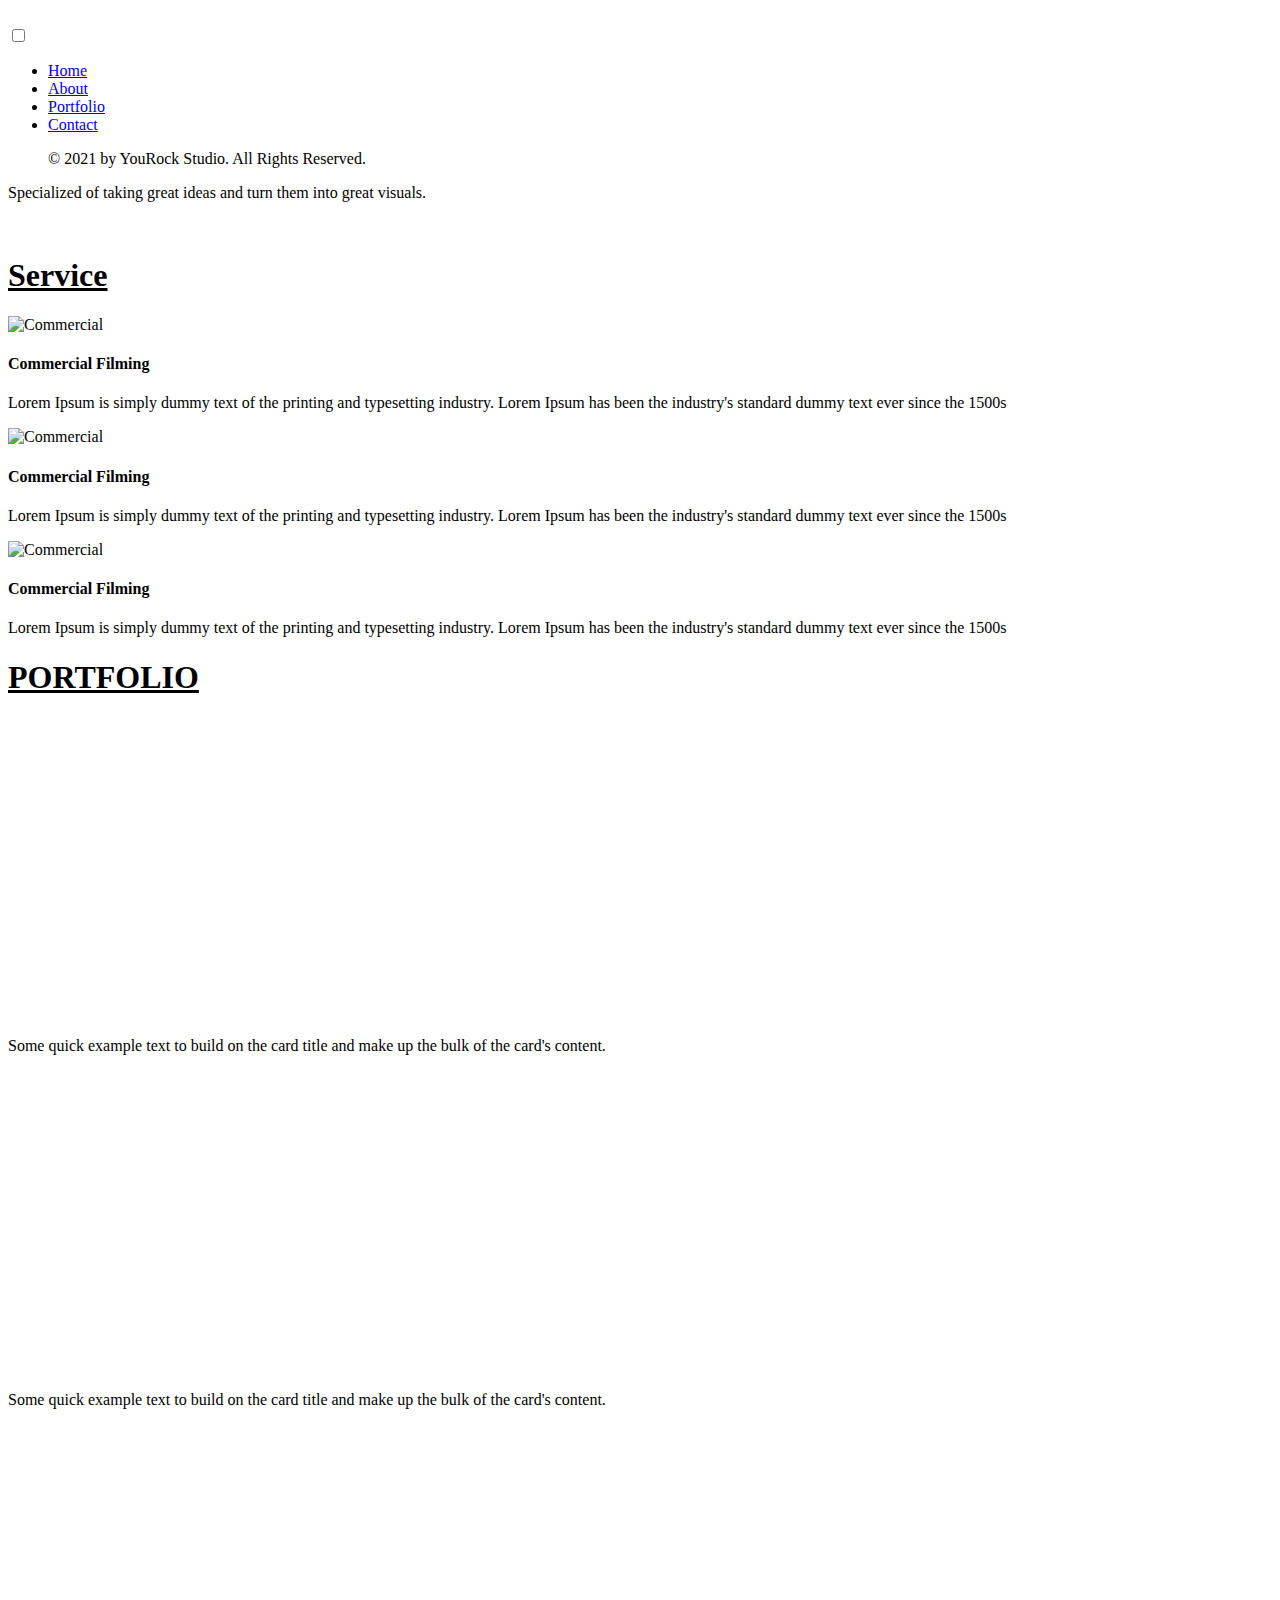
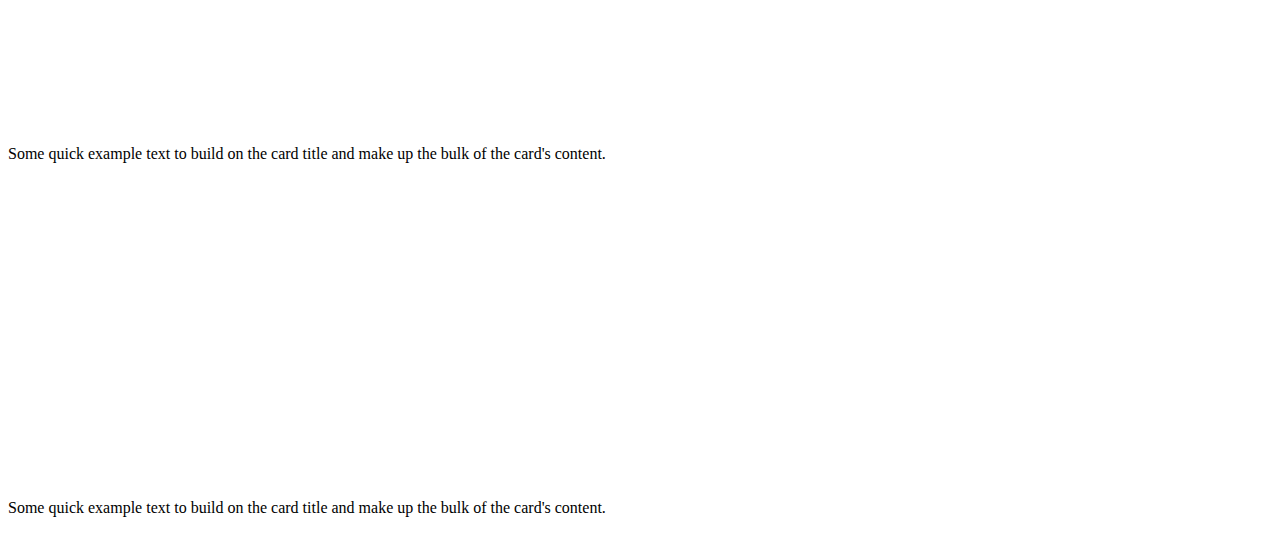
==== index.html @ 56daad0c "index baru" ====
<!DOCTYPE html>
<html lang="en">
  <head>
    <!-- Required meta tags -->
    <meta charset="utf-8" />
    <meta name="viewport" content="width=device-width, initial-scale=1" />

    <!-- Bootstrap CSS -->
    <link href="https://cdn.jsdelivr.net/npm/bootstrap@5.1.3/dist/css/bootstrap.min.css" rel="stylesheet" integrity="sha384-1BmE4kWBq78iYhFldvKuhfTAU6auU8tT94WrHftjDbrCEXSU1oBoqyl2QvZ6jIW3" crossorigin="anonymous" />
    <link rel="stylesheet" href="css/style.css" />
    <script src="https://kit.fontawesome.com/971955797b.js" crossorigin="anonymous"></script>
    <script src="https://cdn.jsdelivr.net/npm/bootstrap@5.1.3/dist/js/bootstrap.bundle.min.js" integrity="sha384-ka7Sk0Gln4gmtz2MlQnikT1wXgYsOg+OMhuP+IlRH9sENBO0LRn5q+8nbTov4+1p" crossorigin="anonymous"></script>
    <title>Your Rock</title>
  </head>

  <body>
    <!--NAVBAR-->
    <nav class="fixed-top">
      <div class="logo">
        <img src="img/logo.png" width="50px" alt="" />
      </div>
      <input type="checkbox" id="click" />
      <label for="click" class="menu-btn">
        <i class="fas fa-bars"></i>
      </label>
      <ul>
        <li><a class="active" href="#home">Home</a></li>
        <li><a href="#about">About</a></li>
        <li><a href="#portfolio">Portfolio</a></li>
        <li><a href="#contact">Contact</a></li>
        <p>© 2021 by YouRock Studio. All Rights Reserved.</p>
      </ul>
    </nav>
    <!--END NAVBAR-->

    <!--BANNER-->
    <section id="banner">
      <div class="container-fluid banner">
        <div class="container banner-content col-lg-6">
          <div class="text-center">
            <p class="fs-1"></p>
            <p class="d-md-block lead">Specialized of taking great ideas and turn them into great visuals.</p>
          </div>
        </div>
      </div>
    </section>
    <!--END BANNER-->

    <!--WORK-->
    <section id="home">
      <div class="container-fluid text-black">
        <br />
        <div class="row text-center">
          <div class="col">
            <h1 class="m-5"><u>Service</u></h1>
          </div>
        </div>
        <div class="row text-center">
          <div class="col-lg-4 mt-3">
            <img src="img/icon.png" width="70px" alt="Commercial" class="img-fluid float-left" />
            <h4><b>Commercial Filming</b></h4>
            <p>Lorem Ipsum is simply dummy text of the printing and typesetting industry. Lorem Ipsum has been the industry's standard dummy text ever since the 1500s</p>
          </div>
          <div class="col-lg-4 mt-3">
            <img src="img/icon.png" width="70px" alt="Commercial" class="img-fluid float-left" />
            <h4><b>Commercial Filming</b></h4>
            <p>Lorem Ipsum is simply dummy text of the printing and typesetting industry. Lorem Ipsum has been the industry's standard dummy text ever since the 1500s</p>
          </div>
          <div class="col-lg-4 mt-3">
            <img src="img/icon.png" width="70px" alt="Commercial" class="img-fluid float-left" />
            <h4><b>Commercial Filming</b></h4>
            <p>Lorem Ipsum is simply dummy text of the printing and typesetting industry. Lorem Ipsum has been the industry's standard dummy text ever since the 1500s</p>
          </div>
        </div>
      </div>
    </section>
    <!--WORK-->

    <!--PORTFOLIO-->
   <section class="portfolio bg-dark" id="portfolio">
    <div class="container-fluid">
      <div class="row pt-4 mb-4">
        <div class="col text-center">
          <h1 class="m-4 text-white" style="text-decoration: underline;">PORTFOLIO</h1>
        </div>
      </div>

      <div class="row justify-content-center">

        <div class="col-md-3 mb-4">
          <div class="card">
            <iframe class="img-fluid" width="536" height="300" src="https://www.youtube.com/embed/E8_oddwXEY8"
              title="YouTube video player" frameborder="0"
              allow="accelerometer; autoplay; clipboard-write; encrypted-media; gyroscope; picture-in-picture"
              allowfullscreen></iframe>
            <div class="card-body">
              <p class="card-text">Some quick example text to build on the card title and make up the bulk of the
                card's content.</p>
            </div>
          </div>
        </div>

        <div class="col-md-3 mb-4">
          <div class="card">
            <iframe class="img-fluid" width="536" height="300" src="https://www.youtube.com/embed/E8_oddwXEY8"
              title="YouTube video player" frameborder="0"
              allow="accelerometer; autoplay; clipboard-write; encrypted-media; gyroscope; picture-in-picture"
              allowfullscreen></iframe>
            <div class="card-body">
              <p class="card-text">Some quick example text to build on the card title and make up the bulk of the
                card's content.</p>
            </div>
          </div>
        </div>

        <div class="col-md-3 mb-4">
          <div class="card">
            <iframe class="img-fluid" width="536" height="300" src="https://www.youtube.com/embed/E8_oddwXEY8"
              title="YouTube video player" frameborder="0"
              allow="accelerometer; autoplay; clipboard-write; encrypted-media; gyroscope; picture-in-picture"
              allowfullscreen></iframe>
            <div class="card-body">
              <p class="card-text">Some quick example text to build on the card title and make up the bulk of the
                card's content.</p>
            </div>
          </div>
        </div>

        <div class="col-md-3 mb-4">
          <div class="card">
            <iframe class="img-fluid" width="536" height="300" src="https://www.youtube.com/embed/E8_oddwXEY8"
              title="YouTube video player" frameborder="0"
              allow="accelerometer; autoplay; clipboard-write; encrypted-media; gyroscope; picture-in-picture"
              allowfullscreen></iframe>
            <div class="card-body">
              <p class="card-text">Some quick example text to build on the card title and make up the bulk of the
                card's content.</p>
            </div>
          </div>
        </div>
      </div>
  </section>
    <!--END PORTFOLIO-->

  </body>
</html>
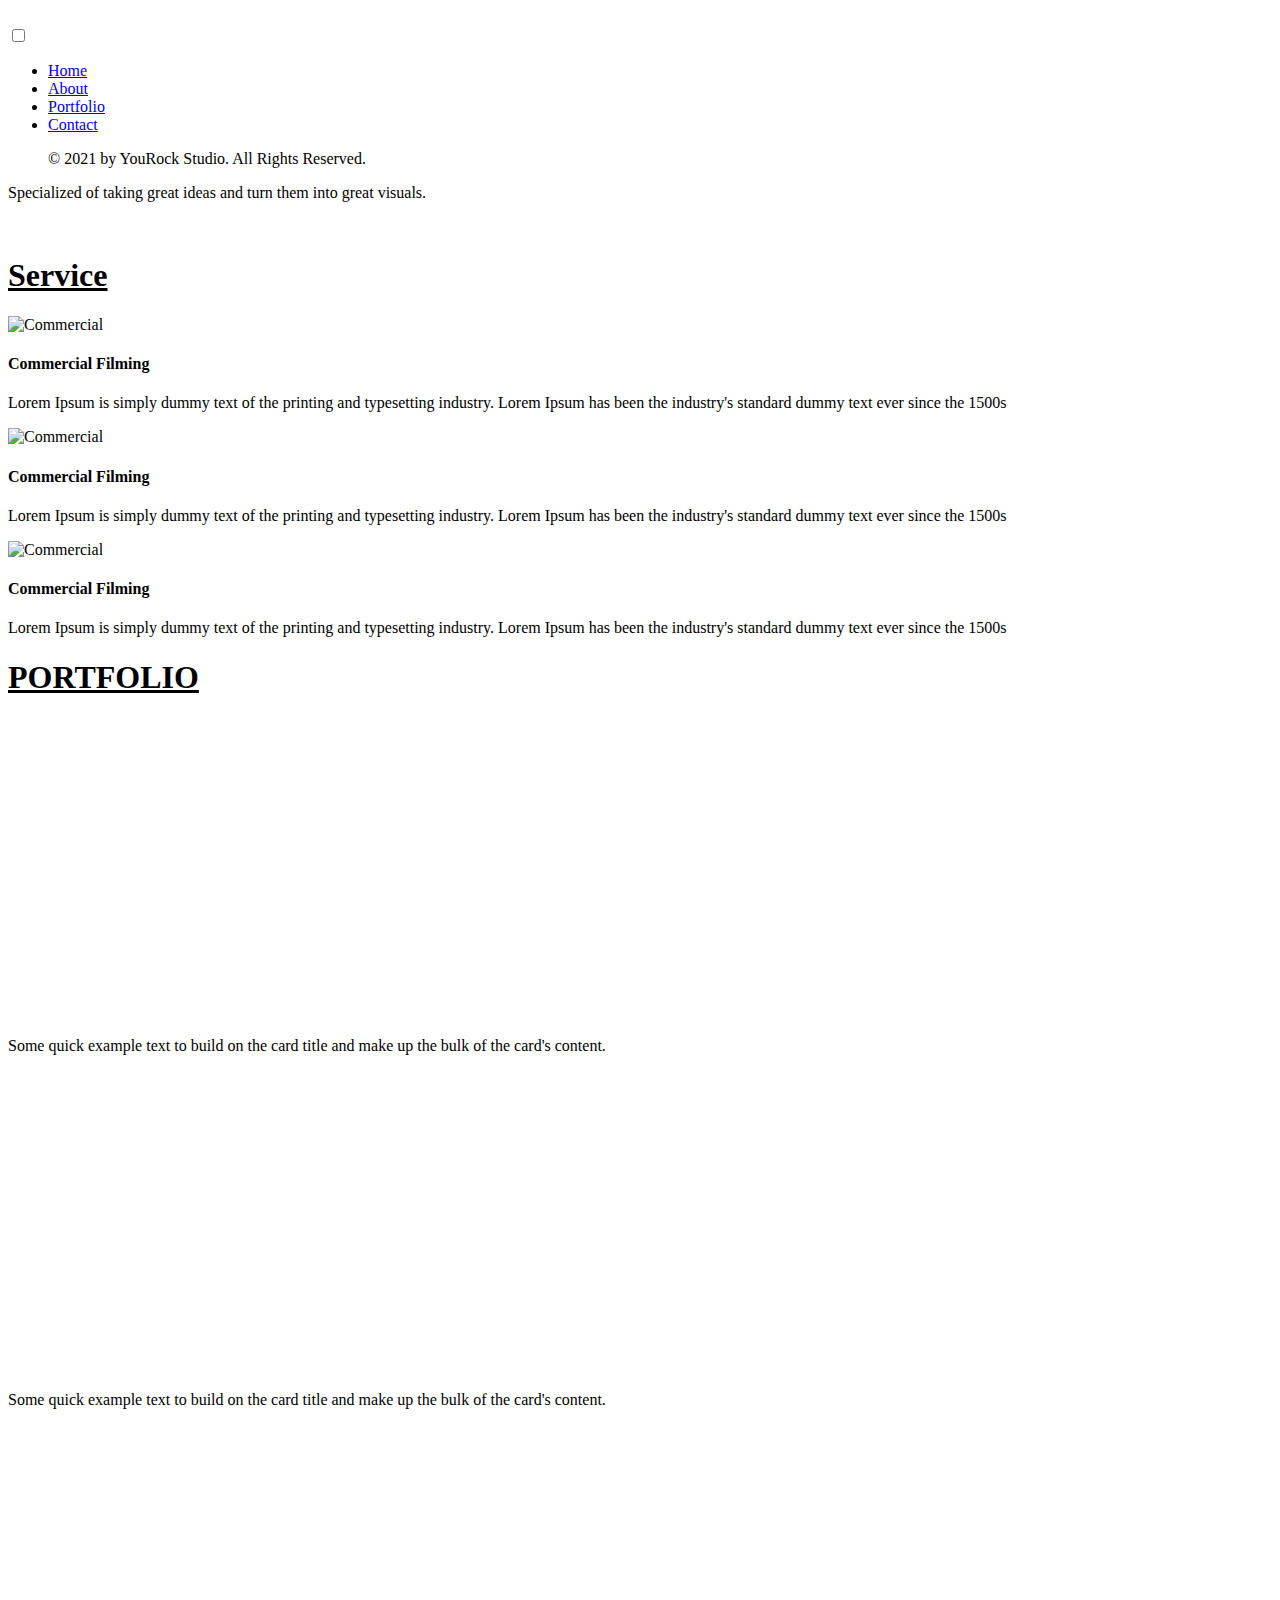
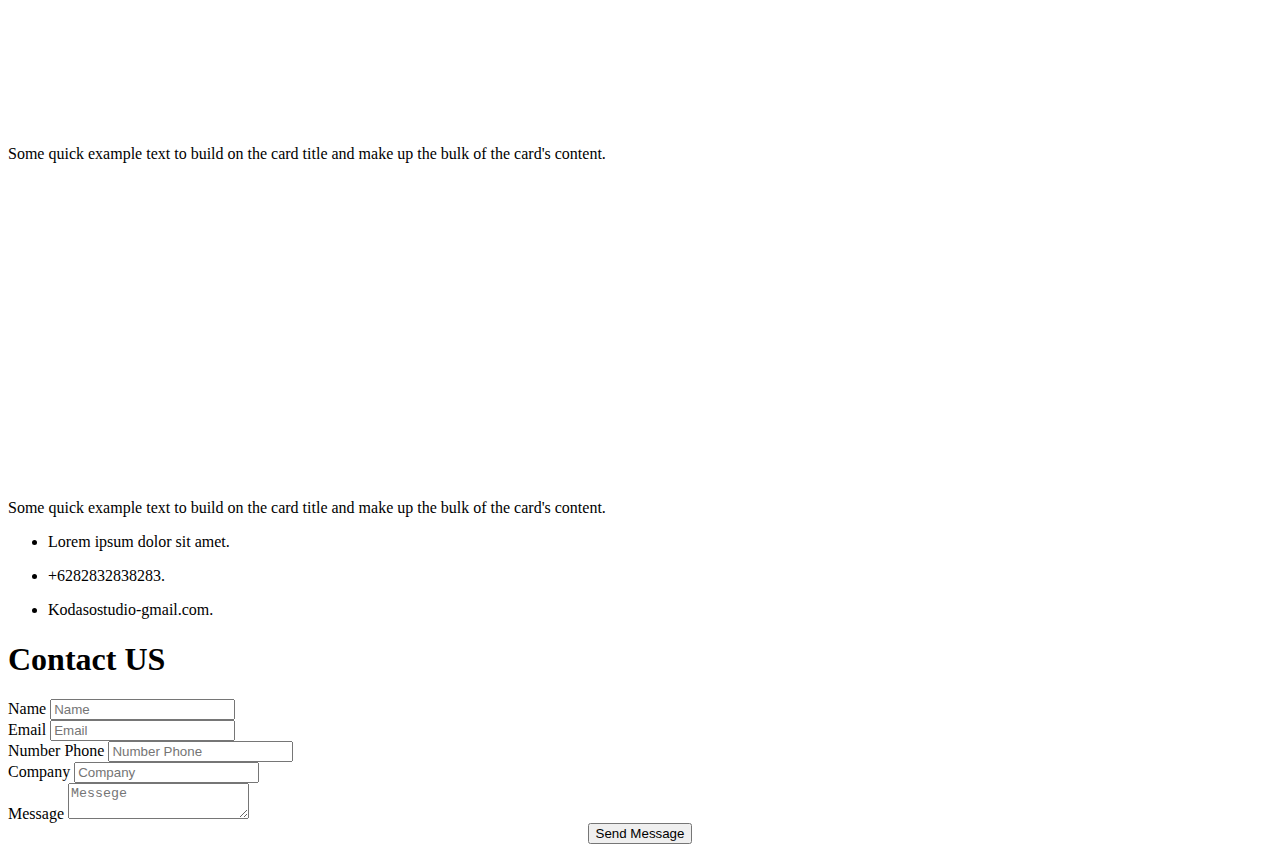
==== commit dcb90bb7: "newwwww" ====
--- a/index.html
+++ b/index.html
@@ -141,6 +141,107 @@
       </div>
   </section>
     <!--END PORTFOLIO-->
-
+   <!--CONTACT-->
+   <section id="contact">
+    <div class="container">
+        <div class="row m-3">
+        <div class="col-lg-5">
+            <div class="contact-address">
+                <ul>
+                  <li>
+                    <div class="kodaso-address">
+                      <div class="icon color1">
+                        <i class="fa fa-home" aria-hidden="true"></i>
+                      </div>
+                  
+                    <div class="cont">
+                      <p>Lorem ipsum dolor sit amet.</p>
+                    </div>
+                  </div>
+    
+                  </li>
+                  <li>
+                    <div class="kodaso-address">
+                      <div class="icon color2">
+                        <i class="fas fa-phone-square-alt" aria-hidden="true"></i>
+                      </div>
+                    
+                    <div class="cont">
+                      <p>+6282832838283.</p>
+                    </div>
+                  </div>
+    
+                  </li>
+                  <li>
+                    <div class="kodaso-address">
+                      <div class="icon">
+                        <i class="fa fa-envelope" aria-hidden="true"></i>
+                      </div>
+                    
+                    <div class="cont">
+                      <p>Kodasostudio-gmail.com.</p>
+                    </div>
+                  </div>
+                  </li>
+                </ul>
+               </div>
+             </div>
+            
+
+            <div class="col-lg-6">
+                <div class="contact-from">
+                <h1>Contact US</h1>
+             
+
+                  <div class="row">
+                    <div class="col-md-6">
+                      <div class="kodaso-form">
+                        <label for="Name">Name</label>
+                        <input type="text" placeholder="Name">
+                      </div>
+                    </div>
+     
+                    <div class="col-md-6">
+                      <div class="kodaso-form">
+                        <label for="Email">Email</label>
+                        <input type="text" placeholder="Email">
+                      </div>
+                    </div>
+     
+                    <div class="col-md-6">
+                      <div class="kodaso-form">
+                          <label for="Number Phone">Number Phone</label>
+                        <input type="text" placeholder="Number Phone">
+                      </div>
+                    </div>
+     
+                    <div class="col-md-6">
+                      <div class="kodaso-form">
+                        <label for="Company">Company</label>
+                        <input type="text" placeholder="Company">
+                      </div>
+                    </div>
+     
+                    <div class="col-md-12">
+                      <div class="kodaso-form">
+                        <label for="Message">Message</label>
+                        <textarea name="Messege" placeholder="Messege"></textarea>
+                      </div>
+                    </div>
+     
+                    <div class="col-md-12">
+                      <div class="kodaso-form">
+                        <center><button type="submit" class="main-btn">Send Message</button></center>
+                      </div>
+                    </div>
+                  </div>
+                 </div>
+               
+              </div>
+     </div>
+      </div>
+</div> 
+</section>
+<!--END CONTACT-->
   </body>
 </html>
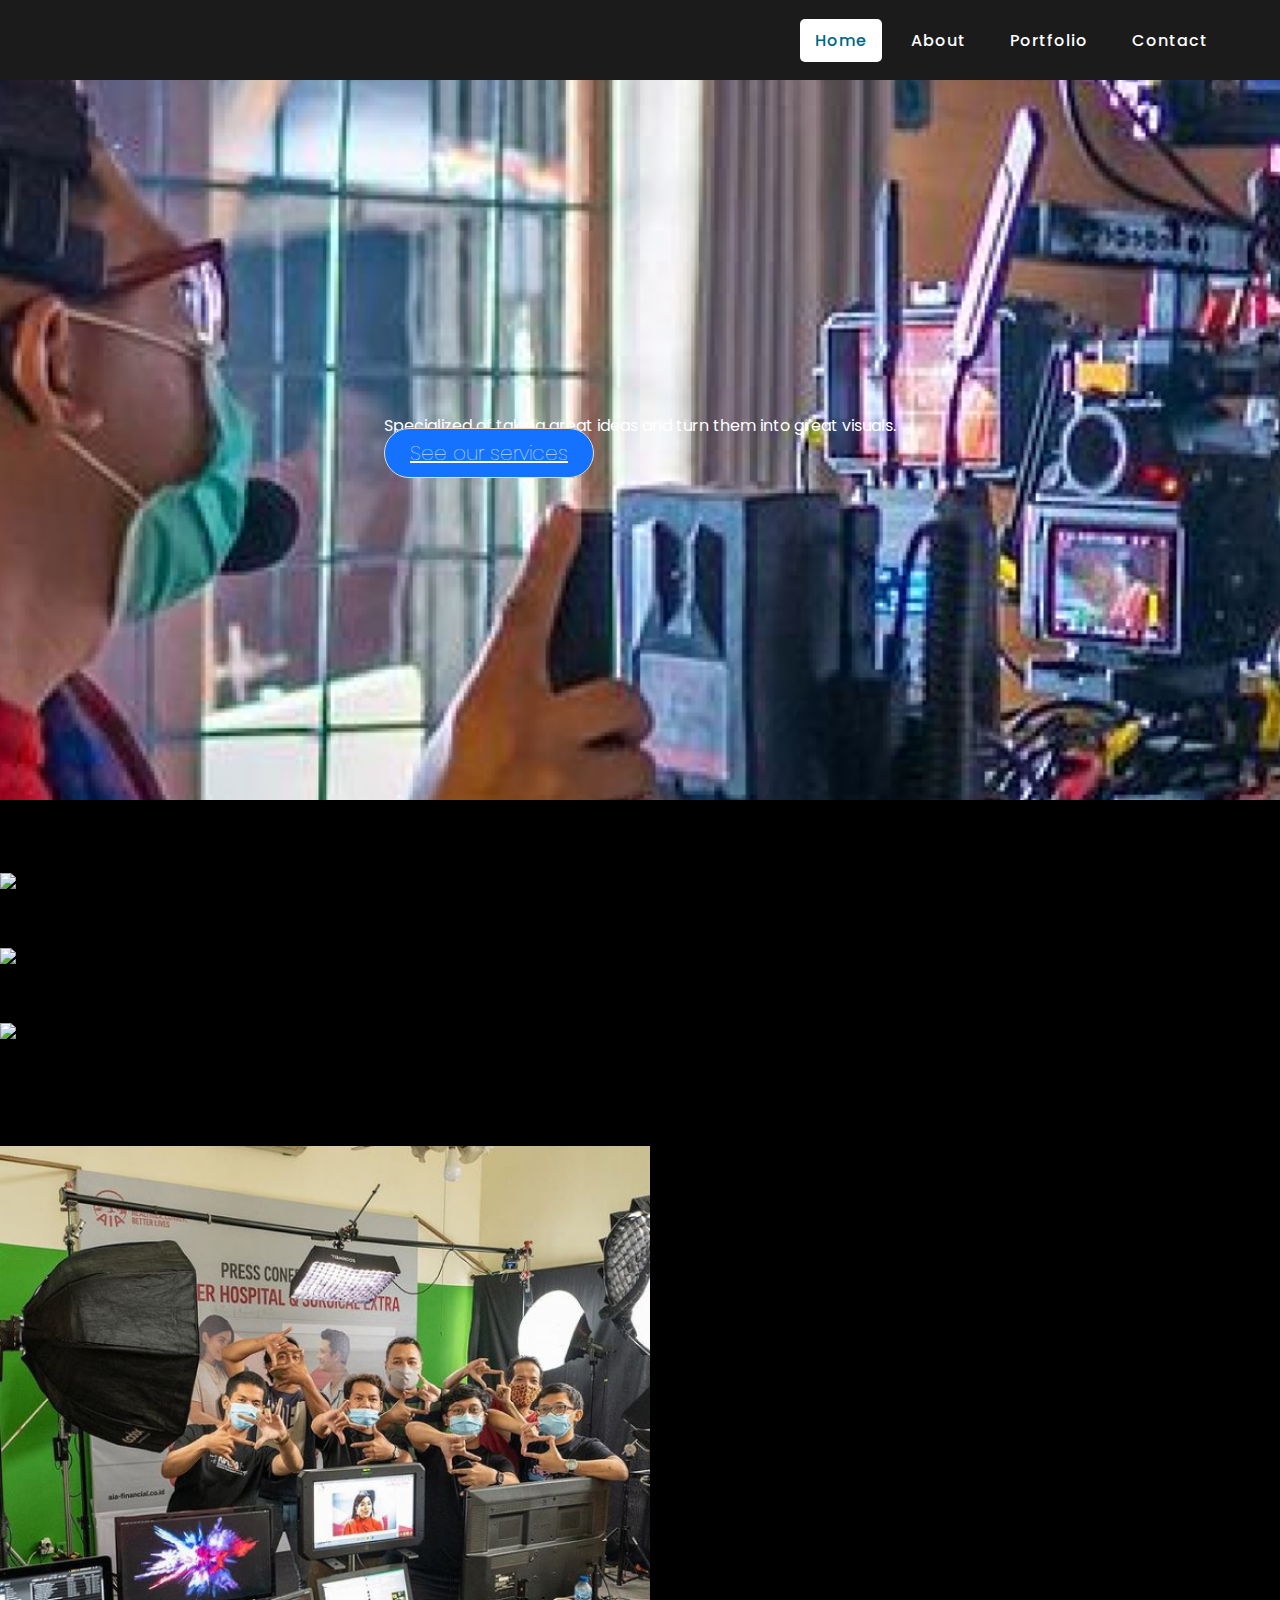
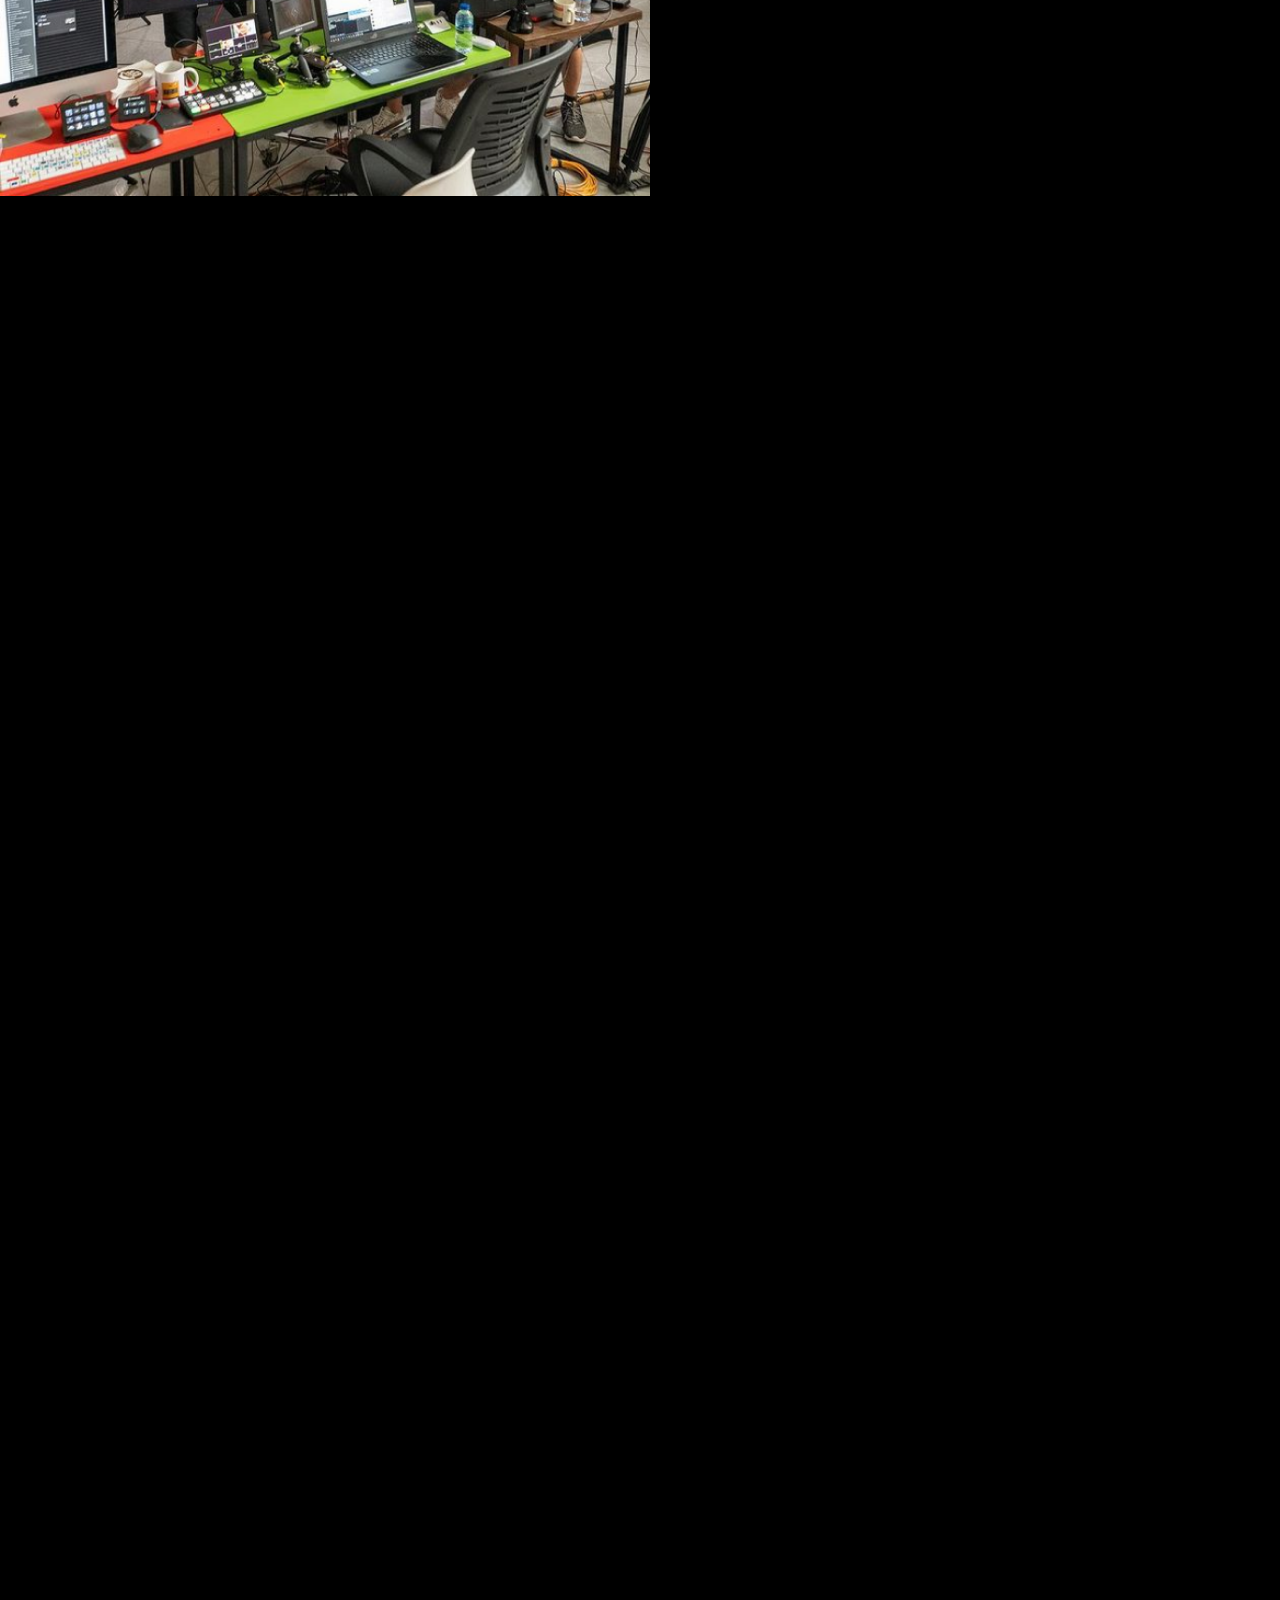
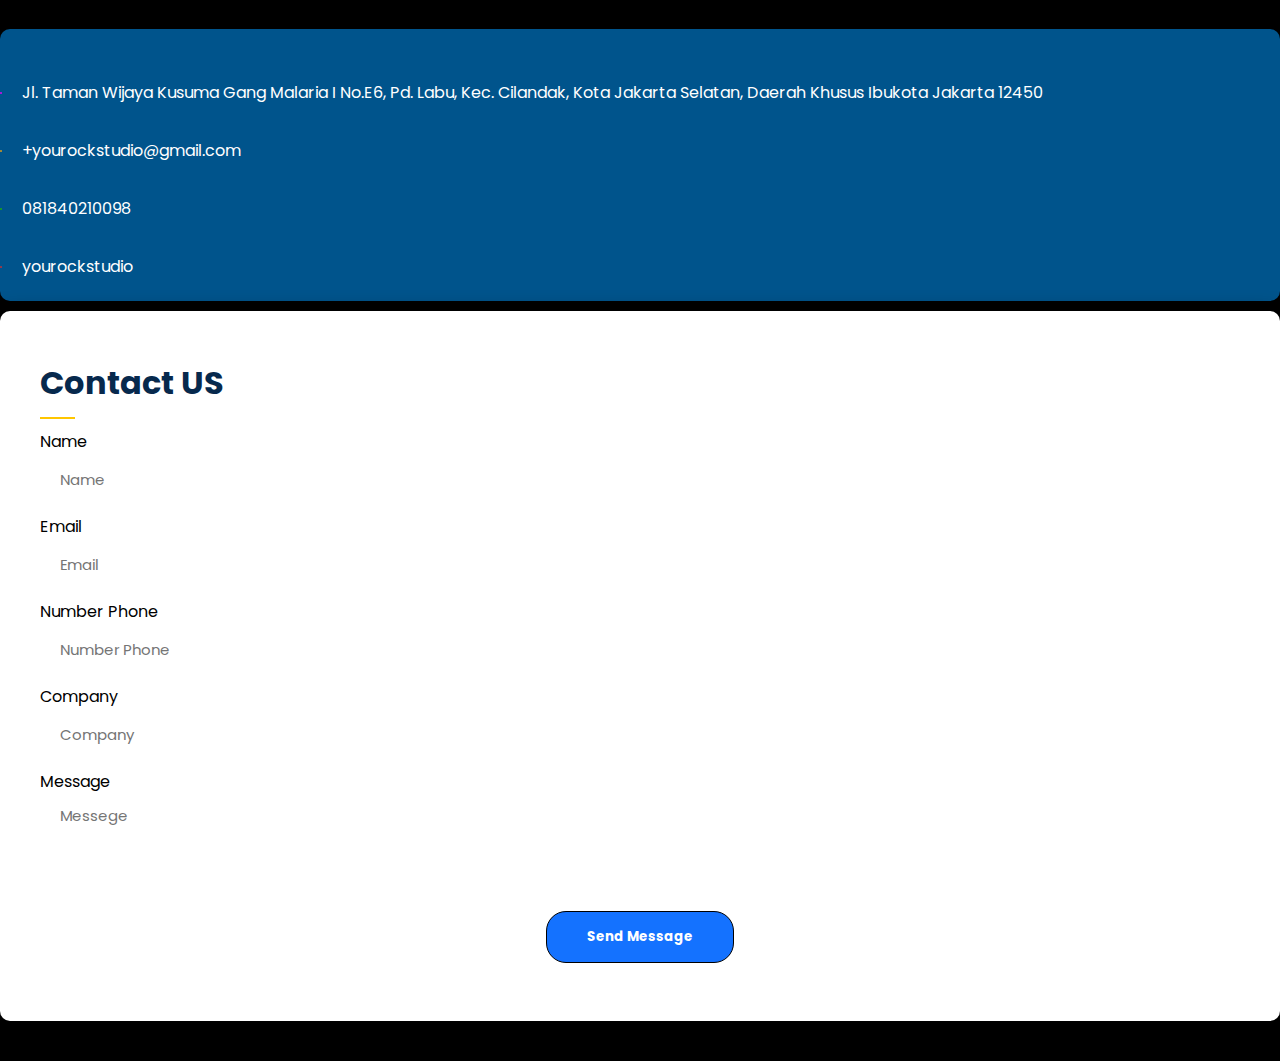
==== commit 6bf9e410: "baru" ====
--- a/index.html
+++ b/index.html
@@ -1,15 +1,19 @@
 <!DOCTYPE html>
 <html lang="en">
+
   <head>
     <!-- Required meta tags -->
     <meta charset="utf-8" />
     <meta name="viewport" content="width=device-width, initial-scale=1" />
 
     <!-- Bootstrap CSS -->
-    <link href="https://cdn.jsdelivr.net/npm/bootstrap@5.1.3/dist/css/bootstrap.min.css" rel="stylesheet" integrity="sha384-1BmE4kWBq78iYhFldvKuhfTAU6auU8tT94WrHftjDbrCEXSU1oBoqyl2QvZ6jIW3" crossorigin="anonymous" />
-    <link rel="stylesheet" href="css/style.css" />
+    <link href="https://cdn.jsdelivr.net/npm/bootstrap@5.1.3/dist/css/bootstrap.min.css" rel="stylesheet"
+      integrity="sha384-1BmE4kWBq78iYhFldvKuhfTAU6auU8tT94WrHftjDbrCEXSU1oBoqyl2QvZ6jIW3" crossorigin="anonymous" />
+    <link rel="stylesheet" href="style.css" />
     <script src="https://kit.fontawesome.com/971955797b.js" crossorigin="anonymous"></script>
-    <script src="https://cdn.jsdelivr.net/npm/bootstrap@5.1.3/dist/js/bootstrap.bundle.min.js" integrity="sha384-ka7Sk0Gln4gmtz2MlQnikT1wXgYsOg+OMhuP+IlRH9sENBO0LRn5q+8nbTov4+1p" crossorigin="anonymous"></script>
+    <script src="https://cdn.jsdelivr.net/npm/bootstrap@5.1.3/dist/js/bootstrap.bundle.min.js"
+      integrity="sha384-ka7Sk0Gln4gmtz2MlQnikT1wXgYsOg+OMhuP+IlRH9sENBO0LRn5q+8nbTov4+1p" crossorigin="anonymous">
+    </script>
     <title>Your Rock</title>
   </head>
 
@@ -33,22 +37,23 @@
     </nav>
     <!--END NAVBAR-->
 
-    <!--BANNER-->
-    <section id="banner">
+    <!--HOME-->
+    <section id="home">
       <div class="container-fluid banner">
         <div class="container banner-content col-lg-6">
           <div class="text-center">
             <p class="fs-1"></p>
             <p class="d-md-block lead">Specialized of taking great ideas and turn them into great visuals.</p>
-          </div>
-        </div>
-      </div>
-    </section>
-    <!--END BANNER-->
-
-    <!--WORK-->
-    <section id="home">
-      <div class="container-fluid text-black">
+            <a href="#service" class="btn-group" aria-current="page">See our services</a>
+          </div>
+        </div>
+      </div>
+    </section>
+    <!--END HOME-->
+
+    <!--SERVICE-->
+    <section id="service">
+      <div class="container-fluid text-white">
         <br />
         <div class="row text-center">
           <div class="col">
@@ -59,189 +64,236 @@
           <div class="col-lg-4 mt-3">
             <img src="img/icon.png" width="70px" alt="Commercial" class="img-fluid float-left" />
             <h4><b>Commercial Filming</b></h4>
-            <p>Lorem Ipsum is simply dummy text of the printing and typesetting industry. Lorem Ipsum has been the industry's standard dummy text ever since the 1500s</p>
+            <p>Lorem Ipsum is simply dummy text of the printing and typesetting industry. Lorem Ipsum has been the
+              industry's standard dummy text ever since the 1500s</p>
           </div>
           <div class="col-lg-4 mt-3">
             <img src="img/icon.png" width="70px" alt="Commercial" class="img-fluid float-left" />
             <h4><b>Commercial Filming</b></h4>
-            <p>Lorem Ipsum is simply dummy text of the printing and typesetting industry. Lorem Ipsum has been the industry's standard dummy text ever since the 1500s</p>
+            <p>Lorem Ipsum is simply dummy text of the printing and typesetting industry. Lorem Ipsum has been the
+              industry's standard dummy text ever since the 1500s</p>
           </div>
           <div class="col-lg-4 mt-3">
             <img src="img/icon.png" width="70px" alt="Commercial" class="img-fluid float-left" />
             <h4><b>Commercial Filming</b></h4>
-            <p>Lorem Ipsum is simply dummy text of the printing and typesetting industry. Lorem Ipsum has been the industry's standard dummy text ever since the 1500s</p>
-          </div>
-        </div>
-      </div>
-    </section>
-    <!--WORK-->
+            <p>Lorem Ipsum is simply dummy text of the printing and typesetting industry. Lorem Ipsum has been the
+              industry's standard dummy text ever since the 1500s</p>
+          </div>
+        </div>
+      </div>
+    </section>
+    <!--END SERVICE-->
+
+    <!--ABOUT-->
+    <section class="portfolio bg-dark" id="about">
+      <div class="container-fluid text-white">
+        <div class="row pt-4 mb-4">
+          <div class="col text-center">
+            <h1 class="m-4 text-white" style="text-decoration: underline;">About</h1>
+          </div>
+        </div>
+
+        <div class="row justify-content-between">
+
+          <div class="col-md-6 mb-4">
+            <img class="img-fluid" src="img/gambar3.png" width="650px" alt="">
+          </div>
+
+          <div class="col-md-6 mb-4">
+            <p style="text-align:justify">Lorem, ipsum dolor sit amet consectetur adipisicing elit. Accusantium beatae
+              dolores,
+              impedit amet,
+              reprehenderit aspernatur quae maxime nihil architecto modi tenetur iste consectetur et, dolorum assumenda
+              omnis placeat eligendi adipisci.</p>
+          </div>
+        </div>
+      </div>
+    </section>
+    <!---END ABOUT-->
 
     <!--PORTFOLIO-->
-   <section class="portfolio bg-dark" id="portfolio">
-    <div class="container-fluid">
-      <div class="row pt-4 mb-4">
-        <div class="col text-center">
-          <h1 class="m-4 text-white" style="text-decoration: underline;">PORTFOLIO</h1>
-        </div>
-      </div>
-
-      <div class="row justify-content-center">
-
-        <div class="col-md-3 mb-4">
-          <div class="card">
-            <iframe class="img-fluid" width="536" height="300" src="https://www.youtube.com/embed/E8_oddwXEY8"
-              title="YouTube video player" frameborder="0"
-              allow="accelerometer; autoplay; clipboard-write; encrypted-media; gyroscope; picture-in-picture"
-              allowfullscreen></iframe>
-            <div class="card-body">
-              <p class="card-text">Some quick example text to build on the card title and make up the bulk of the
-                card's content.</p>
-            </div>
-          </div>
-        </div>
-
-        <div class="col-md-3 mb-4">
-          <div class="card">
-            <iframe class="img-fluid" width="536" height="300" src="https://www.youtube.com/embed/E8_oddwXEY8"
-              title="YouTube video player" frameborder="0"
-              allow="accelerometer; autoplay; clipboard-write; encrypted-media; gyroscope; picture-in-picture"
-              allowfullscreen></iframe>
-            <div class="card-body">
-              <p class="card-text">Some quick example text to build on the card title and make up the bulk of the
-                card's content.</p>
-            </div>
-          </div>
-        </div>
-
-        <div class="col-md-3 mb-4">
-          <div class="card">
-            <iframe class="img-fluid" width="536" height="300" src="https://www.youtube.com/embed/E8_oddwXEY8"
-              title="YouTube video player" frameborder="0"
-              allow="accelerometer; autoplay; clipboard-write; encrypted-media; gyroscope; picture-in-picture"
-              allowfullscreen></iframe>
-            <div class="card-body">
-              <p class="card-text">Some quick example text to build on the card title and make up the bulk of the
-                card's content.</p>
-            </div>
-          </div>
-        </div>
-
-        <div class="col-md-3 mb-4">
-          <div class="card">
-            <iframe class="img-fluid" width="536" height="300" src="https://www.youtube.com/embed/E8_oddwXEY8"
-              title="YouTube video player" frameborder="0"
-              allow="accelerometer; autoplay; clipboard-write; encrypted-media; gyroscope; picture-in-picture"
-              allowfullscreen></iframe>
-            <div class="card-body">
-              <p class="card-text">Some quick example text to build on the card title and make up the bulk of the
-                card's content.</p>
-            </div>
-          </div>
-        </div>
-      </div>
-  </section>
+    <section class="portfolio bg-dark" id="portfolio">
+      <div class="container-fluid">
+        <div class="row pt-4 mb-4">
+          <div class="col text-center">
+            <h1 class="m-4 text-white" style="text-decoration: underline;">PORTFOLIO</h1>
+          </div>
+        </div>
+
+        <div class="row justify-content-center">
+
+          <div class="col-md-3 mb-4">
+            <div class="card">
+              <iframe class="img-fluid" width="536" height="300" src="https://www.youtube.com/embed/E8_oddwXEY8"
+                title="YouTube video player" frameborder="0"
+                allow="accelerometer; autoplay; clipboard-write; encrypted-media; gyroscope; picture-in-picture"
+                allowfullscreen></iframe>
+              <div class="card-body">
+                <p class="card-text">Some quick example text to build on the card title and make up the bulk of the
+                  card's content.</p>
+              </div>
+            </div>
+          </div>
+
+          <div class="col-md-3 mb-4">
+            <div class="card">
+              <iframe class="img-fluid" width="536" height="300" src="https://www.youtube.com/embed/E8_oddwXEY8"
+                title="YouTube video player" frameborder="0"
+                allow="accelerometer; autoplay; clipboard-write; encrypted-media; gyroscope; picture-in-picture"
+                allowfullscreen></iframe>
+              <div class="card-body">
+                <p class="card-text">Some quick example text to build on the card title and make up the bulk of the
+                  card's content.</p>
+              </div>
+            </div>
+          </div>
+
+          <div class="col-md-3 mb-4">
+            <div class="card">
+              <iframe class="img-fluid" width="536" height="300" src="https://www.youtube.com/embed/E8_oddwXEY8"
+                title="YouTube video player" frameborder="0"
+                allow="accelerometer; autoplay; clipboard-write; encrypted-media; gyroscope; picture-in-picture"
+                allowfullscreen></iframe>
+              <div class="card-body">
+                <p class="card-text">Some quick example text to build on the card title and make up the bulk of the
+                  card's content.</p>
+              </div>
+            </div>
+          </div>
+
+          <div class="col-md-3 mb-4">
+            <div class="card">
+              <iframe class="img-fluid" width="536" height="300" src="https://www.youtube.com/embed/E8_oddwXEY8"
+                title="YouTube video player" frameborder="0"
+                allow="accelerometer; autoplay; clipboard-write; encrypted-media; gyroscope; picture-in-picture"
+                allowfullscreen></iframe>
+              <div class="card-body">
+                <p class="card-text">Some quick example text to build on the card title and make up the bulk of the
+                  card's content.</p>
+              </div>
+            </div>
+          </div>
+        </div>
+    </section>
     <!--END PORTFOLIO-->
-   <!--CONTACT-->
-   <section id="contact">
-    <div class="container">
-        <div class="row m-3">
-        <div class="col-lg-5">
+
+    <!--CONTACT-->
+    <section id="contact">
+      <div class="container">
+        <div class="row m-5">
+          <div class="col-lg-5 m-2">
             <div class="contact-address">
-                <ul>
-                  <li>
-                    <div class="kodaso-address">
-                      <div class="icon color1">
-                        <i class="fa fa-home" aria-hidden="true"></i>
-                      </div>
-                  
-                    <div class="cont">
-                      <p>Lorem ipsum dolor sit amet.</p>
-                    </div>
-                  </div>
-    
-                  </li>
-                  <li>
-                    <div class="kodaso-address">
-                      <div class="icon color2">
-                        <i class="fas fa-phone-square-alt" aria-hidden="true"></i>
-                      </div>
-                    
-                    <div class="cont">
-                      <p>+6282832838283.</p>
-                    </div>
-                  </div>
-    
-                  </li>
-                  <li>
-                    <div class="kodaso-address">
-                      <div class="icon">
-                        <i class="fa fa-envelope" aria-hidden="true"></i>
-                      </div>
-                    
-                    <div class="cont">
-                      <p>Kodasostudio-gmail.com.</p>
-                    </div>
-                  </div>
-                  </li>
-                </ul>
-               </div>
-             </div>
-            
-
-            <div class="col-lg-6">
-                <div class="contact-from">
-                <h1>Contact US</h1>
-             
-
-                  <div class="row">
-                    <div class="col-md-6">
-                      <div class="kodaso-form">
-                        <label for="Name">Name</label>
-                        <input type="text" placeholder="Name">
-                      </div>
-                    </div>
-     
-                    <div class="col-md-6">
-                      <div class="kodaso-form">
-                        <label for="Email">Email</label>
-                        <input type="text" placeholder="Email">
-                      </div>
-                    </div>
-     
-                    <div class="col-md-6">
-                      <div class="kodaso-form">
-                          <label for="Number Phone">Number Phone</label>
-                        <input type="text" placeholder="Number Phone">
-                      </div>
-                    </div>
-     
-                    <div class="col-md-6">
-                      <div class="kodaso-form">
-                        <label for="Company">Company</label>
-                        <input type="text" placeholder="Company">
-                      </div>
-                    </div>
-     
-                    <div class="col-md-12">
-                      <div class="kodaso-form">
-                        <label for="Message">Message</label>
-                        <textarea name="Messege" placeholder="Messege"></textarea>
-                      </div>
-                    </div>
-     
-                    <div class="col-md-12">
-                      <div class="kodaso-form">
-                        <center><button type="submit" class="main-btn">Send Message</button></center>
-                      </div>
-                    </div>
-                  </div>
-                 </div>
-               
-              </div>
-     </div>
-      </div>
-</div> 
-</section>
-<!--END CONTACT-->
+              <ul>
+                <li>
+                  <div class="yourock-address">
+                    <div class="icon color1">
+                      <i class="fas fa-map-marker-alt" aria-hidden="true"></i>
+                    </div>
+
+                    <div class="cont">
+                      <p>Jl. Taman Wijaya Kusuma Gang Malaria I No.E6, Pd. Labu, Kec. Cilandak, Kota Jakarta Selatan,
+                        Daerah Khusus Ibukota Jakarta 12450</p>
+                    </div>
+                  </div>
+
+                </li>
+                <li>
+                  <div class="yourock-address">
+                    <div class="icon color2">
+                      <i class="fas fa-mail-bulk" aria-hidden="true"></i>
+                    </div>
+
+                    <div class="cont">
+                      <p>+yourockstudio@gmail.com</p>
+                    </div>
+                  </div>
+
+                </li>
+                <li>
+                  <div class="yourock-address">
+                    <div class="icon color3">
+                      <i class="fas fa-phone-square-alt" aria-hidden="true"></i>
+                    </div>
+
+                    <div class="cont">
+                      <p>081840210098</p>
+                    </div>
+                  </div>
+                </li>
+                <li>
+                  <div class="yourock-address">
+                    <div class="icon">
+                      <i class="fab fa-instagram" aria-hidden="true"></i>
+                    </div>
+
+                    <div class="cont">
+                      <p>yourockstudio</p>
+                    </div>
+                  </div>
+                </li>
+              </ul>
+            </div>
+          </div>
+
+
+          <div class="col-lg-6">
+            <div class="contact-from">
+              <h1>Contact US</h1>
+
+
+              <div class="row">
+                <div class="col-md-6">
+                  <div class="kodaso-form">
+                    <label for="Name">Name</label>
+                    <input type="text" placeholder="Name">
+                  </div>
+                </div>
+
+                <div class="col-md-6">
+                  <div class="kodaso-form">
+                    <label for="Email">Email</label>
+                    <input type="text" placeholder="Email">
+                  </div>
+                </div>
+
+                <div class="col-md-6">
+                  <div class="kodaso-form">
+                    <label for="Number Phone">Number Phone</label>
+                    <input type="text" placeholder="Number Phone">
+                  </div>
+                </div>
+
+                <div class="col-md-6">
+                  <div class="kodaso-form">
+                    <label for="Company">Company</label>
+                    <input type="text" placeholder="Company">
+                  </div>
+                </div>
+
+                <div class="col-md-12">
+                  <div class="kodaso-form">
+                    <label for="Message">Message</label>
+                    <textarea name="Messege" placeholder="Messege"></textarea>
+                  </div>
+                </div>
+
+                <div class="col-md-12">
+                  <div class="kodaso-form">
+                    <center><button type="submit" class="main-btn">Send Message</button></center>
+                  </div>
+                </div>
+              </div>
+            </div>
+
+          </div>
+        </div>
+      </div>
+      </div>
+    </section>
+    <!--END CONTACT-->
+
+    <p class="text-center text-white">© 2021 by YouRock Studio. All Rights Reserved.</p>
+
   </body>
-</html>
+
+</html>--- a/style.css
+++ b/style.css
@@ -0,0 +1,325 @@
+@import url("https://fonts.googleapis.com/css?family=Poppins:400,500,600,700&display=swap");
+
+body {
+    background-color: black;
+}
+
+* {
+    margin: 0;
+    padding: 0;
+    box-sizing: border-box;
+    font-family: "Poppins", sans-serif;
+}
+
+.service {
+    height: 80vh;
+    background: url(img/gambar2.png);
+    background-size: cover;
+    background-position: center;
+    background-attachment: fixed;
+    background-repeat: no-repeat;
+
+}
+
+.banner {
+    height: 80vh;
+    background: url(img/gambar1.png);
+    background-size: cover;
+    background-position: center;
+    background-attachment: fixed;
+    background-repeat: no-repeat;
+}
+
+.banner-content {
+    height: 100%;
+    color: white;
+    display: flex;
+    justify-content: center;
+    align-items: center;
+}
+
+nav {
+    display: flex;
+    height: 80px;
+    width: 100%;
+    background: #1b1b1b;
+    align-items: center;
+    justify-content: space-between;
+    padding: 0 50px 0 100px;
+    flex-wrap: wrap;
+}
+
+nav ul p {
+    display: none;
+}
+
+nav ul {
+    display: flex;
+    flex-wrap: wrap;
+    list-style: none;
+}
+
+nav .logo,
+nav ul li {
+    margin: 20px 7px;
+}
+
+nav ul li a {
+    color: #fff;
+    text-decoration: none;
+    font-size: 16px;
+    font-weight: 500;
+    padding: 10px 15px;
+    border-radius: 5px;
+    letter-spacing: 1px;
+    transition: all 0.3s ease;
+}
+
+nav ul li a.active,
+nav ul li a:hover {
+    color: #006486;
+    background: #fff;
+}
+
+nav .menu-btn i {
+    color: #fff;
+    font-size: 22px;
+    cursor: pointer;
+    display: none;
+}
+
+input[type="checkbox"] {
+    display: none;
+}
+
+@media (max-width: 1000px) {
+    nav {
+        padding: 0 40px 0 50px;
+    }
+}
+
+@media (max-width: 920px) {
+    nav .menu-btn i {
+        display: block;
+    }
+
+    #click:checked~.menu-btn i:before {
+        content: "\f00d";
+    }
+
+    nav ul {
+        position: fixed;
+        top: 80px;
+        left: -100%;
+        background: #111;
+        height: 100vh;
+        width: 100%;
+        text-align: center;
+        display: block;
+        transition: all 0.3s ease;
+    }
+
+    nav .logo {
+        margin-bottom: 20px;
+    }
+
+    #click:checked~ul {
+        left: 0;
+    }
+
+    nav ul li {
+        width: 100%;
+        margin: 40px 0;
+    }
+
+    nav ul li a {
+        width: 100%;
+        margin-left: -100%;
+        display: block;
+        font-size: 20px;
+        transition: 0.6s cubic-bezier(0.68, -0.55, 0.265, 1.55);
+        border-bottom: 1px solid rgb(255, 255, 255);
+    }
+
+    #click:checked~ul li a {
+        margin-left: 0px;
+    }
+
+    nav ul li a.active,
+    nav ul li a:hover {
+        background: none;
+        color: #006486;
+    }
+
+    nav ul p {
+        color: #fff;
+        margin-top: 200px;
+        display: block;
+    }
+}
+
+.content {
+    position: absolute;
+    top: 50%;
+    left: 50%;
+    transform: translate(-50%, -50%);
+    text-align: center;
+    z-index: -1;
+    width: 100%;
+    padding: 0 30px;
+    color: #1b1b1b;
+}
+
+.content div {
+    font-size: 40px;
+    font-weight: 700;
+}
+
+/*Contact*/
+
+.contact-from {
+    background-color: white;
+    padding: 48px 40px;
+    box-shadow: 0 3px 20px rgba(0, 0, 0, 0.6);
+    margin-bottom: 15px;
+    margin-top: 10px;
+    border-radius: 10px;
+}
+
+.contact-from h1 {
+    color: #07294d;
+    position: relative;
+    padding-bottom: 12px;
+}
+
+.contact-from h1::before {
+    content: "";
+    position: absolute;
+    width: 35px;
+    height: 2px;
+    background-color: #ffc600;
+    bottom: 0;
+    left: 0;
+}
+
+.contact-from .kodaso-form input,
+.contact-from .kodaso-form textarea {
+    width: 100%;
+    height: 50px;
+    padding: 0 20px;
+    border: 1px solid #a1a1a1;
+    border-radius: 5px;
+    border: 0;
+    border-bottom: 2px solid #bbb;
+    border-bottom-color: currentcolor;
+    border-bottom-style: none;
+    border-bottom-width: 0px;
+    color: #8a8a8a;
+    font-size: 15px;
+}
+
+.contact-from .kodaso-form textarea {
+    padding-top: 10px;
+    height: 100px;
+    resize: none;
+}
+
+.contact-from .kodaso-form {
+    margin-top: 10px;
+    margin-bottom: 10px;
+}
+
+.main-btn {
+    text-align: center;
+    border: 1px solid #000000;
+    padding: 10px 40px;
+    font-weight: 700;
+    line-height: 30px;
+    color: #ffffff;
+    position: relative;
+    transition: 0.4s ease-in-out;
+    background-color: #1472FF;
+    border-radius: 20px;
+}
+
+.main-btn:hover {
+    color: #ffffff;
+    border-color: #163153;
+    background-color: #163153;
+}
+
+.contact-address {
+    background-color: #00548C;
+    padding: 20px 0;
+    border-radius: 10px;
+
+}
+
+.contact-address ul li {
+    padding-top: 30px;
+    list-style: none;
+}
+
+.contact-address ul li .yourock-address {
+    display: flex;
+    -webkit-box-align: center;
+    -ms-flex-align: center;
+    align-items: center;
+}
+
+.contact-address ul li .yourock-address .icon {
+    border-radius: 50%;
+    border: 1px solid #d83030;
+    color: #fff;
+    font-size: 18px;
+    text-align: center;
+    background: #d83030;
+}
+
+.contact-address ul li .yourock-address .icon i {
+    width: 50px;
+    height: 50px;
+    line-height: 50px;
+}
+
+.contact-address ul li .yourock-address .cont {
+    padding-left: 20px;
+}
+
+.contact-address ul li .yourock-address .cont p {
+    font-size: 16px;
+    font-weight: 400;
+    line-height: 28px;
+    color: #fff;
+    margin: 0px;
+    margin-right: 15px;
+}
+
+.color1 {
+    border: 1px solid #f700ff !important;
+    background: #f700ff !important;
+}
+
+.color2 {
+    border: 1px solid #f3a712 !important;
+    background: #f3a712 !important;
+}
+
+.color3 {
+    border: 1px solid #26b901 !important;
+    background: #26b901 !important;
+}
+
+.btn-group {
+    border-radius: 30px;
+    padding: 10px 25px;
+    color: white;
+    text-align: center;
+    border: 1px solid wheat;
+    font-size: 20px;
+    font-weight: 50;
+    line-height: 30px;
+    position: relative;
+    transition: 0.4s ease-in-out;
+    background-color: #1472FF;
+}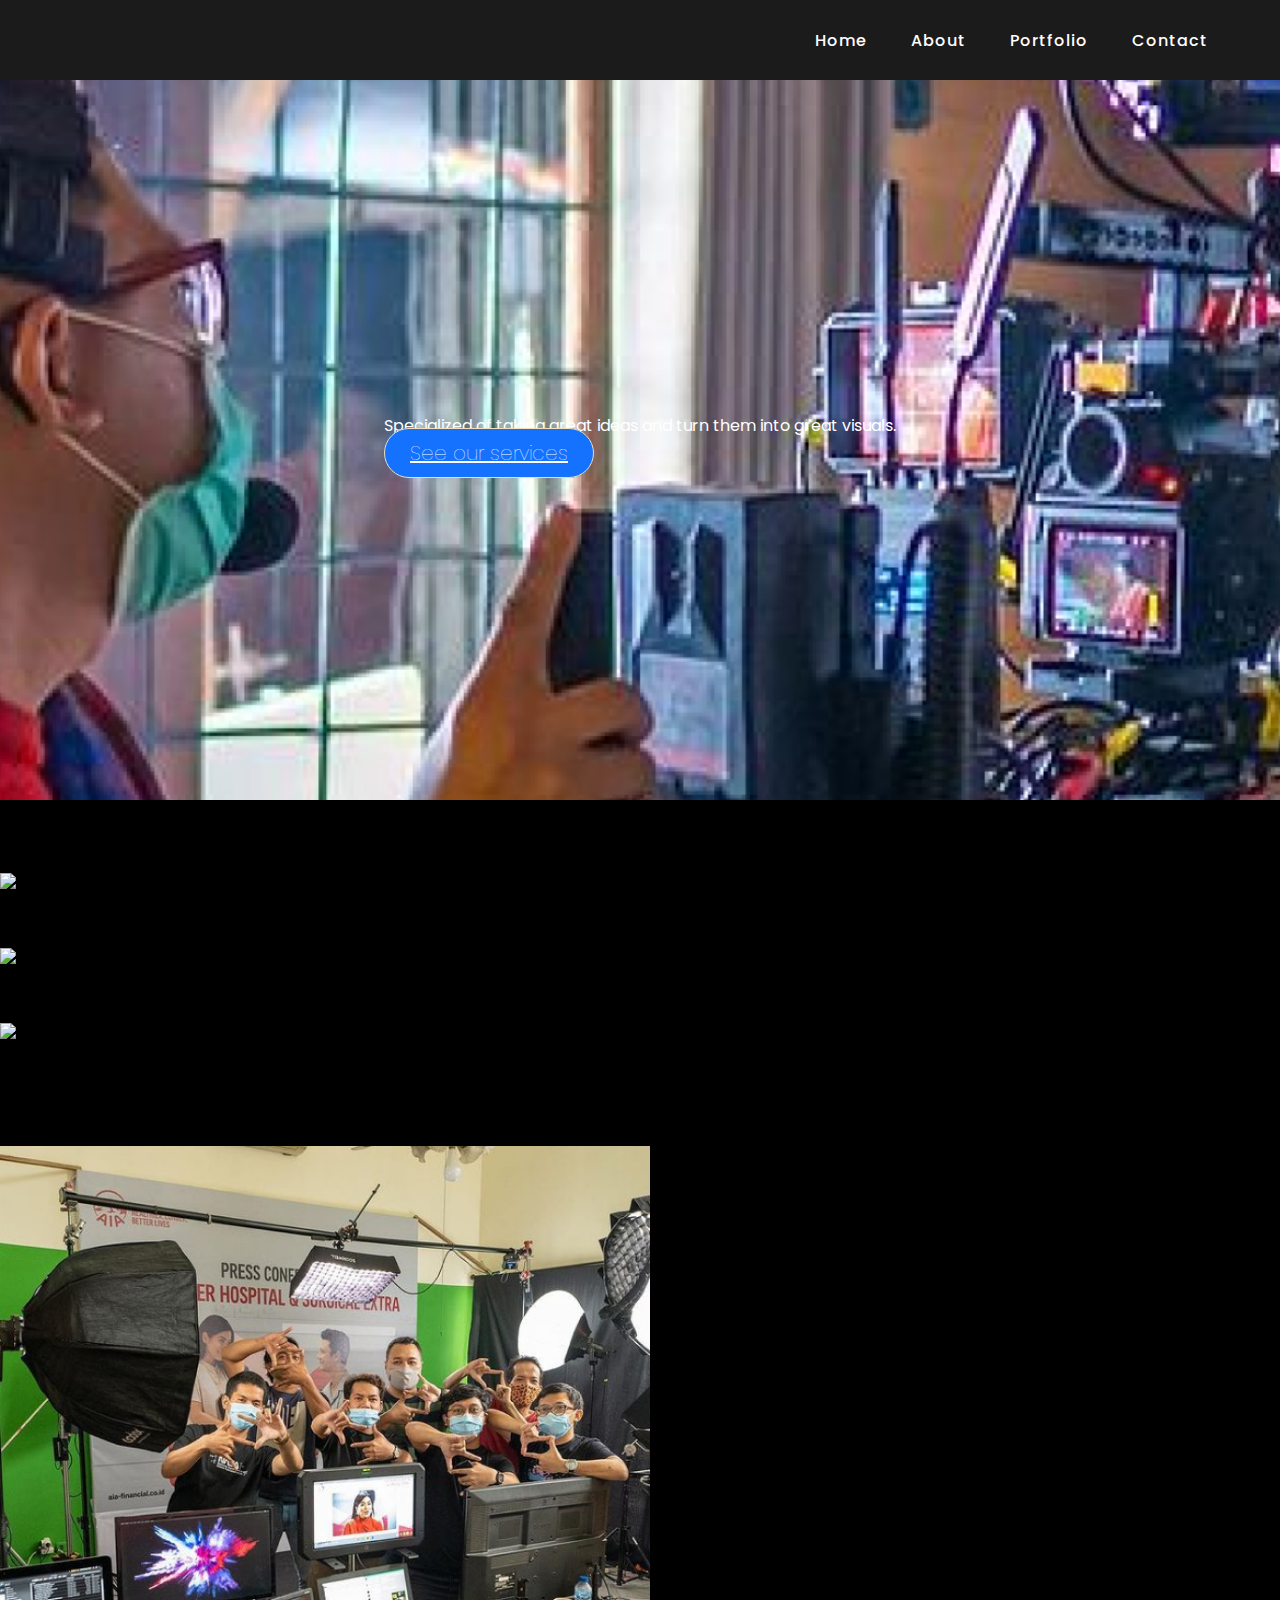
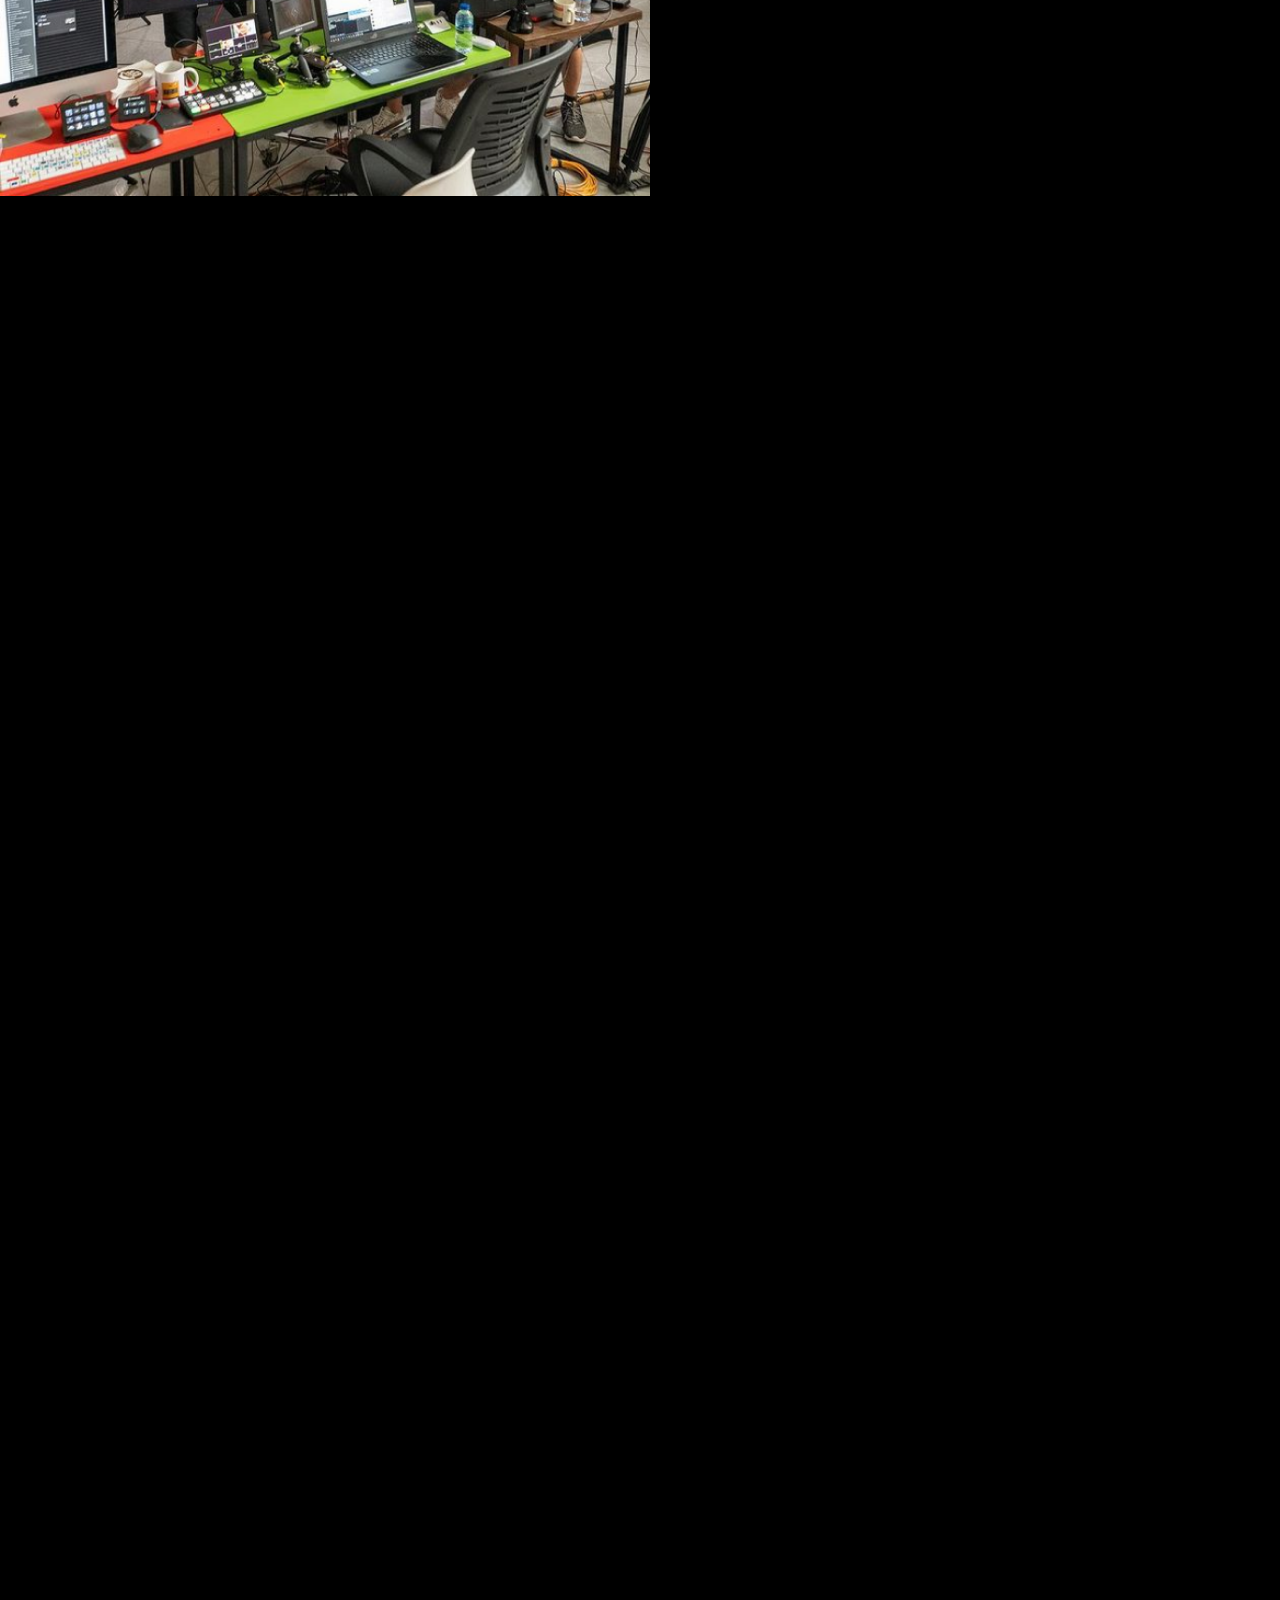
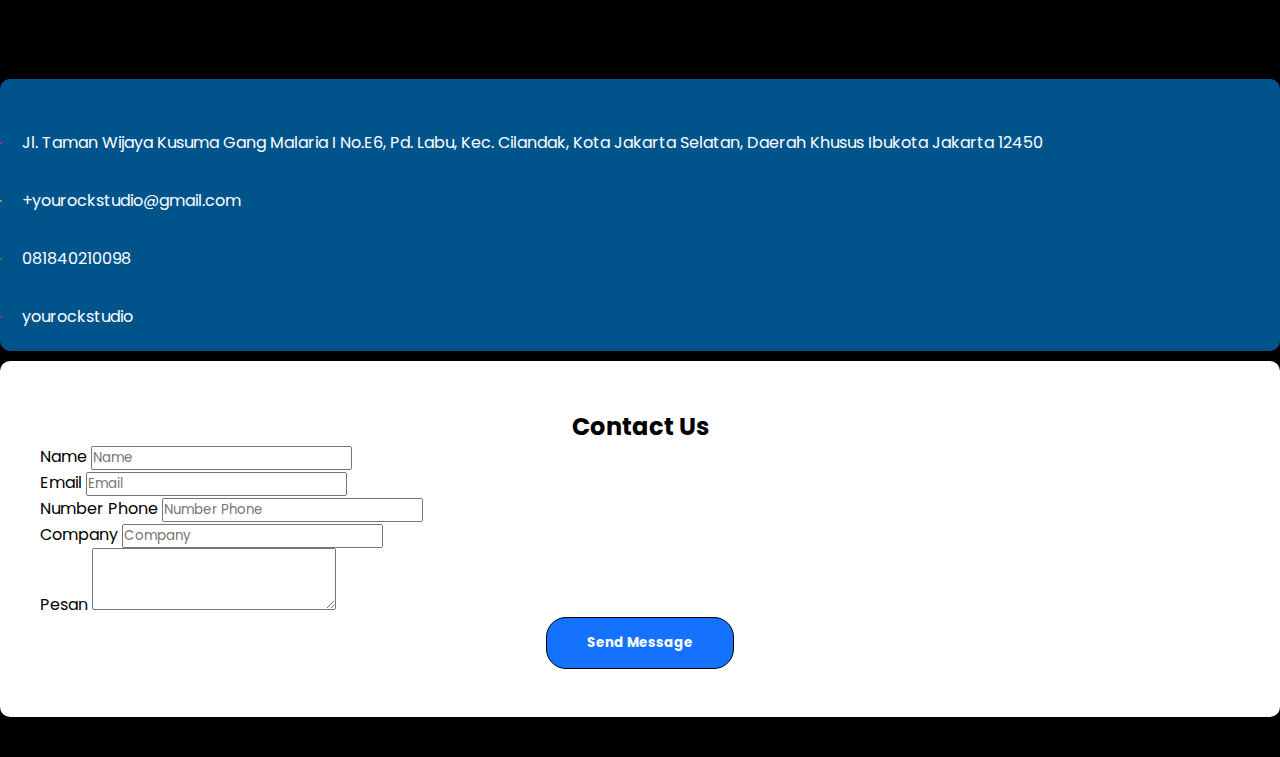
==== commit 873ea4a9: "perubahan" ====
--- a/index.html
+++ b/index.html
@@ -28,7 +28,7 @@
         <i class="fas fa-bars"></i>
       </label>
       <ul>
-        <li><a class="active" href="#home">Home</a></li>
+        <li><a href="#home">Home</a></li>
         <li><a href="#about">About</a></li>
         <li><a href="#portfolio">Portfolio</a></li>
         <li><a href="#contact">Contact</a></li>
@@ -178,10 +178,10 @@
     <!--END PORTFOLIO-->
 
     <!--CONTACT-->
-    <section id="contact">
+    <section id="contact"><br><br>
       <div class="container">
-        <div class="row m-5">
-          <div class="col-lg-5 m-2">
+        <div class="row justify-content-center">
+          <div class="col-md-4 mb-1">
             <div class="contact-address">
               <ul>
                 <li>
@@ -234,60 +234,39 @@
               </ul>
             </div>
           </div>
-
-
-          <div class="col-lg-6">
+          <div class="col-md-6 mb-5">
             <div class="contact-from">
-              <h1>Contact US</h1>
-
-
-              <div class="row">
-                <div class="col-md-6">
-                  <div class="kodaso-form">
-                    <label for="Name">Name</label>
-                    <input type="text" placeholder="Name">
-                  </div>
-                </div>
-
-                <div class="col-md-6">
-                  <div class="kodaso-form">
-                    <label for="Email">Email</label>
-                    <input type="text" placeholder="Email">
-                  </div>
-                </div>
-
-                <div class="col-md-6">
-                  <div class="kodaso-form">
-                    <label for="Number Phone">Number Phone</label>
-                    <input type="text" placeholder="Number Phone">
-                  </div>
-                </div>
-
-                <div class="col-md-6">
-                  <div class="kodaso-form">
-                    <label for="Company">Company</label>
-                    <input type="text" placeholder="Company">
-                  </div>
-                </div>
-
-                <div class="col-md-12">
-                  <div class="kodaso-form">
-                    <label for="Message">Message</label>
-                    <textarea name="Messege" placeholder="Messege"></textarea>
-                  </div>
-                </div>
-
-                <div class="col-md-12">
-                  <div class="kodaso-form">
-                    <center><button type="submit" class="main-btn">Send Message</button></center>
-                  </div>
-                </div>
-              </div>
-            </div>
-
-          </div>
-        </div>
-      </div>
+              <div class="col">
+                <h2 style="text-align: center;">Contact Us</h2>
+              </div>
+              <form>
+                <div class="mb-3 yourock-form">
+                  <label for="name" class="form-label">Name</label>
+                  <input type="email" class="form-control" placeholder="Name" id="name" aria-describedby="name" />
+                </div>
+                <div class="mb-3 yourock-form">
+                  <label for="exampleInputEmail1" class="form-label">Email</label>
+                  <input type="email" class="form-control" placeholder="Email" id="email" aria-describedby="email" />
+                </div>
+                <div class="mb-3 yourock-form">
+                  <label for="numberphone" class="form-label">Number Phone</label>
+                  <input type="email" class="form-control" placeholder="Number Phone" id="numberphone"
+                    aria-describedby="numberphone" />
+                </div>
+                <div class="mb-3 yourock-form">
+                  <label for="company" class="form-label">Company</label>
+                  <input type="email" class="form-control" placeholder="Company" id="company"
+                    aria-describedby="company" />
+                </div>
+                <div class="mb-3 yourock-form">
+                  <label for="exampleFormControlTextarea1" class="form-label">Pesan</label>
+                  <textarea class="form-control" id="exampleFormControlTextarea1" rows="3"></textarea>
+                </div>
+                <center><button type="submit" class="main-btn">Send Message</button></center>
+              </form>
+            </div>
+          </div>
+        </div>
       </div>
     </section>
     <!--END CONTACT-->
